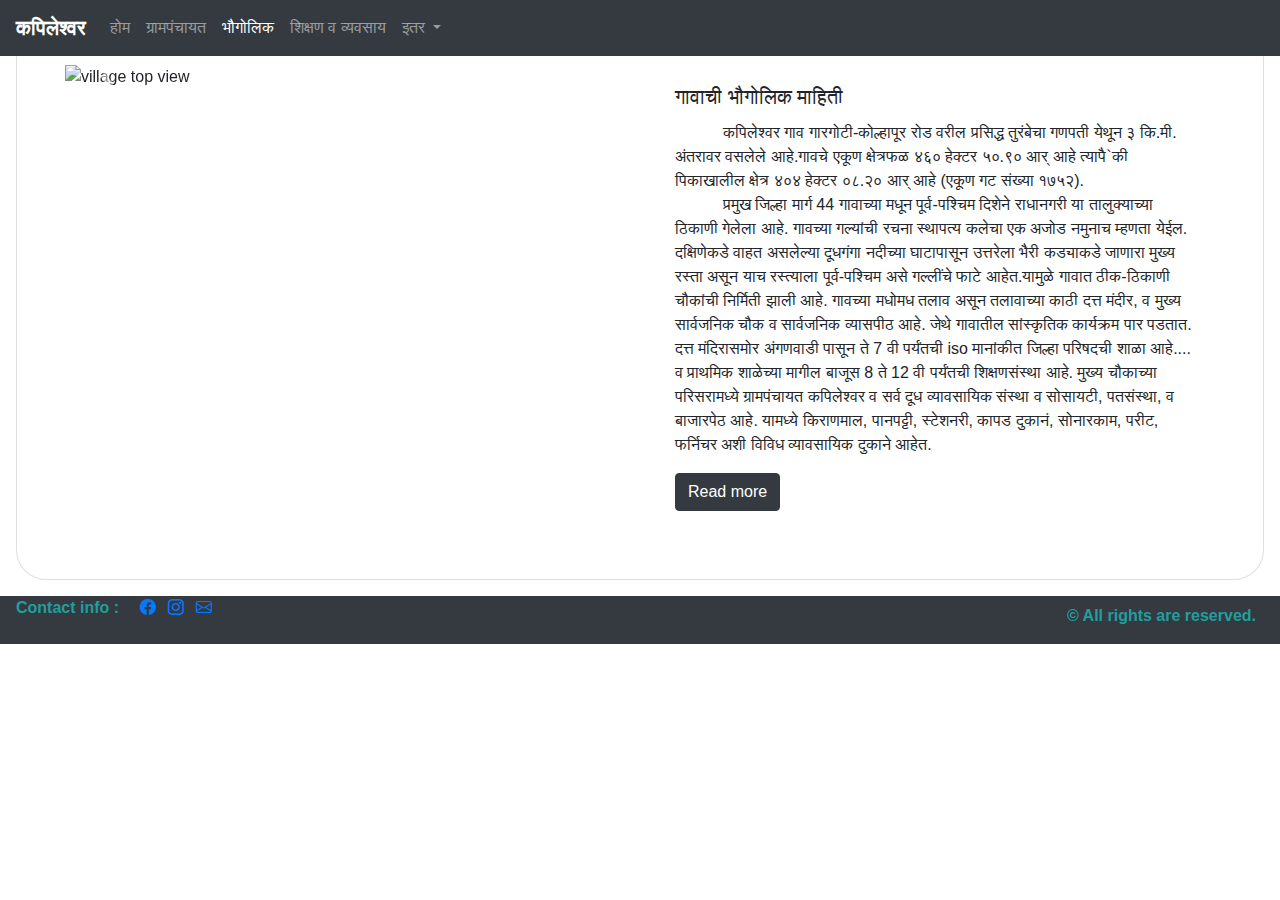
==== sources/html pages/Bhaugolic.html @ 6936f845 "js feature solved" ====
<!doctype html>
<html lang="en">

<head>
  <!-- Required meta tags -->
  <meta charset="utf-8">
  <meta name="viewport" content="width=device-width, initial-scale=1, shrink-to-fit=no">

  <!-- CSS -->
  <link rel="stylesheet" href="../../index.css">
  <!-- Bootstrap CSS -->
  <link rel="stylesheet" href="https://stackpath.bootstrapcdn.com/bootstrap/4.3.1/css/bootstrap.min.css"
    integrity="sha384-ggOyR0iXCbMQv3Xipma34MD+dH/1fQ784/j6cY/iJTQUOhcWr7x9JvoRxT2MZw1T" crossorigin="anonymous">
  <link rel="stylesheet" href="https://cdn.jsdelivr.net/npm/bootstrap-icons@1.3.0/font/bootstrap-icons.css">
  <link rel="stylesheet" href="./page.css">

  <title>कपिलेश्वर</title>
</head>

<body>
  <!-- Nav Bar -->
  <nav class="navbar navbar-expand-lg navbar-dark bg-dark fixed-top">
    <a class="d-none d-md-block navbar-brand" href="#"><strong style="font-size: 20px;">कपिलेश्वर</strong></a>
    <a class="d-xs-block d-md-none navbar-brand smallscreen" href="#"><strong
        style="font-size: 20px;">कपिलेश्वर</strong></a>
    <button class="navbar-toggler" type="button" data-toggle="collapse" data-target="#navbarNavDropdown"
      aria-controls="navbarNavDropdown" aria-expanded="false" aria-label="Toggle navigation">
      <span class="navbar-toggler-icon"></span>
    </button>
    <div class="collapse navbar-collapse" id="navbarNavDropdown">
      <ul class="navbar-nav">
        <li class="nav-item">
          <a class="nav-link" href="../../index.html">होम <span class="sr-only">(current)</span></a>
        </li>
        <li class="nav-item">
          <a class="nav-link"  href="./Grampanchayat.html">ग्रामपंचायत</a>
        </li>
        <li class="nav-item  active">
          <a class="nav-link" href="./Bhaugolic.html">भौगोलिक</a>
        </li>
        <li class="nav-item">
          <a class="nav-link" href="./Shikshanvyavsay.html">शिक्षण व व्यवसाय</a>
        </li>
        <li class="nav-item dropdown">
          <a class="nav-link dropdown-toggle" href="#" id="navbarDropdownMenuLink" data-toggle="dropdown"
            aria-haspopup="true" aria-expanded="false">
            इतर
          </a>
          <div class="dropdown-menu" aria-labelledby="navbarDropdownMenuLink">
            <a class="dropdown-item" href="./dharmik.html">धार्मिक स्ठळे</a>
            <a class="dropdown-item" href="./Paryatan.html">पर्यटन</a>
            <a class="dropdown-item" href="./Saunsrutik.html">सांस्कृतिक कार्यक्रम</a>
          </div>
        </li>
      </ul>
    </div>
  </nav>

  <!-- Bhaugolic card -->
  <div class="card mb-3 p-5 m-3  Bhaugolic-body" style="max-width: 100%; border-radius: 30px;">
    <div class="row g-0">
      <div class="col-md-6 ">
        <!-- <img src="../top view.jpg " id="bhaugolic-img" class="img-fluid rounded-start"  style="border-radius: 20px; margin-top: 30px;" alt="Village top view"> -->
        <div id="carouselExampleIndicators" class="carousel slide b-img" data-ride="carousel">
          <ol class="carousel-indicators">
            <li data-target="#carouselExampleIndicators" data-slide-to="0" class="active"></li>
            <li data-target="#carouselExampleIndicators" data-slide-to="1"></li>
          </ol>
          <div class="carousel-inner">
            <div class="carousel-item active">
              <img class="d-block w-100" src="/Selected/Kapileshwar.jpg" alt="village top view">
            </div>
            <div class="carousel-item">
              <a href="https://goo.gl/maps/6PxpHtKpbcsX2Jbi6" id="map-link" target="blank"><img class="d-block w-100" src="/Selected/map.png" alt="village map"></a>
            </div>
          </div>
          <a class="carousel-control-prev" href="#carouselExampleIndicators" role="button" data-slide="prev">
            <span class="carousel-control-prev-icon" aria-hidden="true"></span>
            <span class="sr-only">Previous</span>
          </a>
          <a class="carousel-control-next" href="#carouselExampleIndicators" role="button" data-slide="next">
            <span class="carousel-control-next-icon" aria-hidden="true"></span>
            <span class="sr-only">Next</span>
          </a>
        </div>
      </div>
      <div class="col-md-6">
        <div class="card-body">
          <h5 class="card-title Bhaugolic-title">गावाची भौगोलिक माहिती</h5>
          <p class="card-text Bhaugolic-info" style="width: 100%;">&emsp;&emsp;&emsp;कपिलेश्वर गाव गारगोटी-कोल्हापूर रोड वरील प्रसिद्ध तुरंबेचा गणपती येथून ३ कि.मी. अंतरावर वसलेले आहे.गावचे एकूण क्षेत्रफळ ४६० हेक्टर ५०.९० आर् आहे त्यापै`की पिकाखालील क्षेत्र ४०४ हेक्टर ०८.२० आर् आहे (एकूण गट संख्या १७५२). <br> &emsp;&emsp;&emsp;प्रमुख जिल्हा मार्ग 44 गावाच्या मधून पूर्व-पश्चिम दिशेने राधानगरी या तालुक्याच्या ठिकाणी गेलेला आहे. 
            गावच्या गल्यांची रचना स्थापत्य कलेचा एक अजोड नमुनाच म्हणता येईल. दक्षिणेकडे वाहत असलेल्या दूधगंगा नदीच्या घाटापासून  उत्तरेला भैरी कड्याकडे जाणारा मुख्य रस्ता  असून याच रस्त्याला पूर्व-पश्चिम असे गल्लींचे फाटे आहेत.यामुळे गावात ठीक-ठिकाणी चौकांची निर्मिती झाली आहे. गावच्या मधोमध तलाव असून तलावाच्या काठी दत्त मंदीर, व मुख्य सार्वजनिक चौक व सार्वजनिक व्यासपीठ आहे. जेथे गावातील सांस्कृतिक कार्यक्रम पार पडतात. दत्त मंदिरासमोर अंगणवाडी पासून ते 7 वी पर्यंतची iso मानांकीत जिल्हा परिषदची शाळा आहे.<span id="dots">...</span><span id="more">  
            व प्राथमिक शाळेच्या मागील बाजूस 8 ते 12 वी पर्यंतची  शिक्षणसंस्था आहे. मुख्य चौकाच्या परिसरामध्ये ग्रामपंचायत कपिलेश्वर व सर्व दूध व्यावसायिक संस्था व सोसायटी, पतसंस्था, व बाजारपेठ आहे. यामध्ये किराणमाल, पानपट्टी, स्टेशनरी, कापड दुकानं, सोनारकाम, परीट, फर्निचर अशी विविध व्यावसायिक दुकाने आहेत.</span>
            </p>
            <button onclick="myFunction()" id="myBtn" type="button" class="btn btn-dark">Read more</button>
        </div>
      </div>
    </div>
  </div>

  
  

  <!-- Footer Element -->
  <footer class="px-3 pb-2 bg-dark">
    <div class="d-flex justify-content-between bd-highlight">
      <div class="flex-grow-1 bd-highlight font-weight-bold" style="color: rgb(34, 158, 158);">Contact info :

        <!-- <div class="mx-3 p-2 bd-highlight"> -->
        <a href="https://www.facebook.com/groups/251951478761255/?ref=share" target="blank"><i
            class="bi bi-facebook pl-3"></i></a>
        <a href="https://instagram.com/its_bharatm?utm_medium=copy_link" target="blank"><i
            class="bi bi-instagram pl-2"></i></a>
        <a href="mailto:akshaymusale5641@gmail.com?subject=Regarding%20Website%20Feedback%20or%20Info" target="blank"><i
            class=" bi bi-envelope pl-2"></i></a></i>
      </div>
      <!-- </div> -->
      <div class="p-2 bd-highlight font-weight-bold" style="color: rgb(34, 158, 158);"> &copy All rights are reserved.
      </div>

    </div>
  </footer>
<!-- Bootstrap JavaScript -->
<script src="../../boot/bootstrap.bundle.min.js"></script>
<script src="../../boot/bootstrap.min.js"></script>
<script src="./page.js"></script>
</body>

</html>
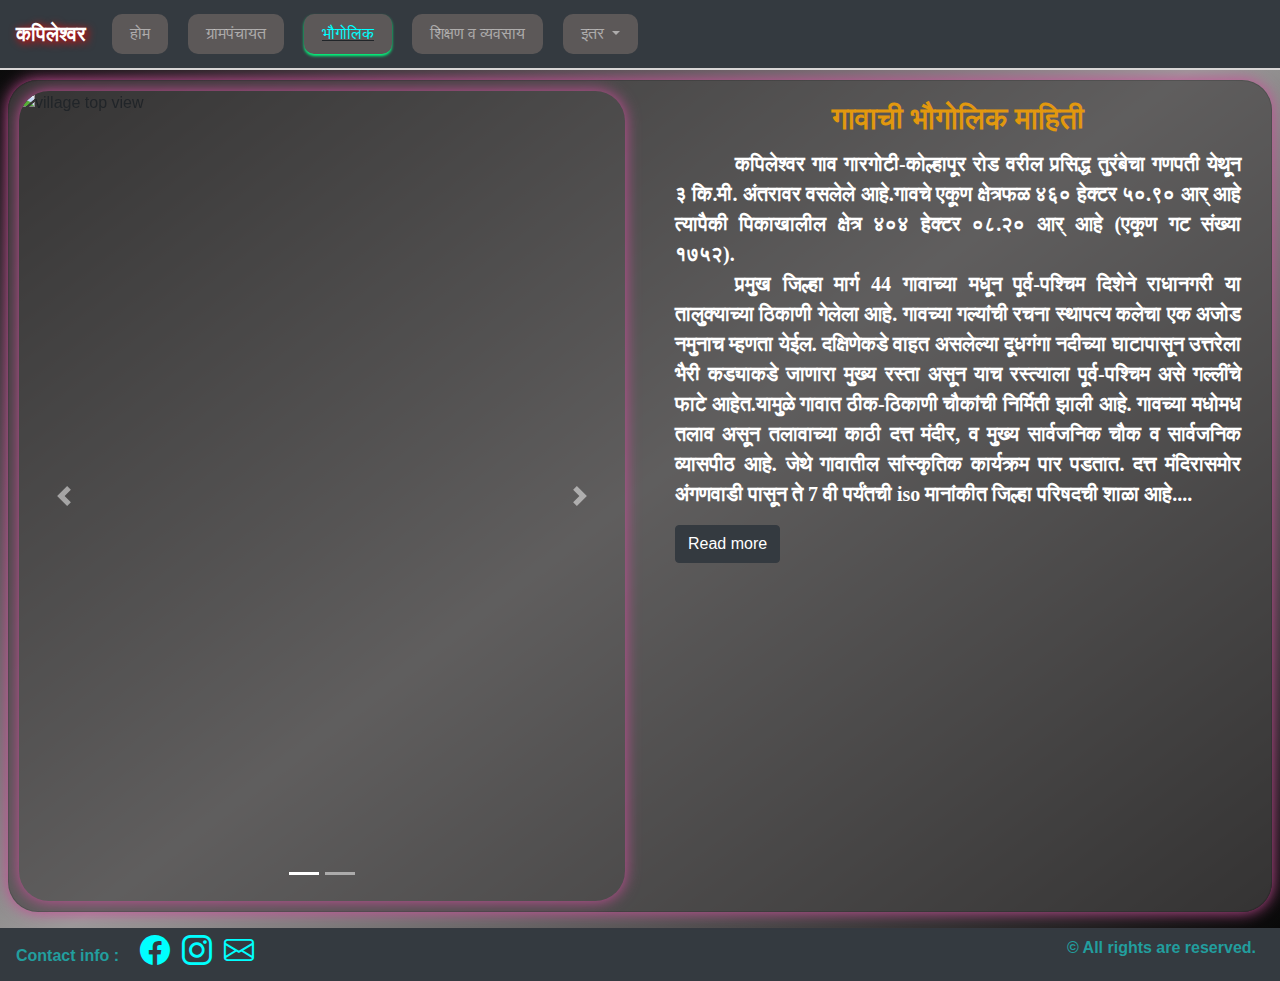
==== commit f5a2f91f: "font family added" ====
--- a/sources/html pages/Bhaugolic.html
+++ b/sources/html pages/Bhaugolic.html
@@ -20,8 +20,8 @@
 <body>
   <!-- Nav Bar -->
   <nav class="navbar navbar-expand-lg navbar-dark bg-dark fixed-top">
-    <a class="d-none d-md-block navbar-brand" href="#"><strong style="font-size: 20px;">कपिलेश्वर</strong></a>
-    <a class="d-xs-block d-md-none navbar-brand smallscreen" href="#"><strong
+    <a class="d-none d-md-block navbar-brand kap-tag" href="../../index.html"><strong style="font-size: 20px;">कपिलेश्वर</strong></a>
+    <a class="d-xs-block d-md-none navbar-brand smallscreen kap-tag" href="../../index.html"><strong
         style="font-size: 20px;">कपिलेश्वर</strong></a>
     <button class="navbar-toggler" type="button" data-toggle="collapse" data-target="#navbarNavDropdown"
       aria-controls="navbarNavDropdown" aria-expanded="false" aria-label="Toggle navigation">
@@ -57,7 +57,7 @@
   </nav>
 
   <!-- Bhaugolic card -->
-  <div class="card mb-3 p-5 m-3  Bhaugolic-body" style="max-width: 100%; border-radius: 30px;">
+  <div class="card mb-3 m-2 Bhaugolic-body" style="max-width: 100%; border-radius: 30px;">
     <div class="row g-0">
       <div class="col-md-6 ">
         <!-- <img src="../top view.jpg " id="bhaugolic-img" class="img-fluid rounded-start"  style="border-radius: 20px; margin-top: 30px;" alt="Village top view"> -->
@@ -87,7 +87,7 @@
       <div class="col-md-6">
         <div class="card-body">
           <h5 class="card-title Bhaugolic-title">गावाची भौगोलिक माहिती</h5>
-          <p class="card-text Bhaugolic-info" style="width: 100%;">&emsp;&emsp;&emsp;कपिलेश्वर गाव गारगोटी-कोल्हापूर रोड वरील प्रसिद्ध तुरंबेचा गणपती येथून ३ कि.मी. अंतरावर वसलेले आहे.गावचे एकूण क्षेत्रफळ ४६० हेक्टर ५०.९० आर् आहे त्यापै`की पिकाखालील क्षेत्र ४०४ हेक्टर ०८.२० आर् आहे (एकूण गट संख्या १७५२). <br> &emsp;&emsp;&emsp;प्रमुख जिल्हा मार्ग 44 गावाच्या मधून पूर्व-पश्चिम दिशेने राधानगरी या तालुक्याच्या ठिकाणी गेलेला आहे. 
+          <p class="card-text Bhaugolic-info allinfo" style="width: 100%;">&emsp;&emsp;&emsp;कपिलेश्वर गाव गारगोटी-कोल्हापूर रोड वरील प्रसिद्ध तुरंबेचा गणपती येथून ३ कि.मी. अंतरावर वसलेले आहे.गावचे एकूण क्षेत्रफळ ४६० हेक्टर ५०.९० आर् आहे त्यापैकी पिकाखालील क्षेत्र ४०४ हेक्टर ०८.२० आर् आहे (एकूण गट संख्या १७५२). <br> &emsp;&emsp;&emsp;प्रमुख जिल्हा मार्ग 44 गावाच्या मधून पूर्व-पश्चिम दिशेने राधानगरी या तालुक्याच्या ठिकाणी गेलेला आहे. 
             गावच्या गल्यांची रचना स्थापत्य कलेचा एक अजोड नमुनाच म्हणता येईल. दक्षिणेकडे वाहत असलेल्या दूधगंगा नदीच्या घाटापासून  उत्तरेला भैरी कड्याकडे जाणारा मुख्य रस्ता  असून याच रस्त्याला पूर्व-पश्चिम असे गल्लींचे फाटे आहेत.यामुळे गावात ठीक-ठिकाणी चौकांची निर्मिती झाली आहे. गावच्या मधोमध तलाव असून तलावाच्या काठी दत्त मंदीर, व मुख्य सार्वजनिक चौक व सार्वजनिक व्यासपीठ आहे. जेथे गावातील सांस्कृतिक कार्यक्रम पार पडतात. दत्त मंदिरासमोर अंगणवाडी पासून ते 7 वी पर्यंतची iso मानांकीत जिल्हा परिषदची शाळा आहे.<span id="dots">...</span><span id="more">  
             व प्राथमिक शाळेच्या मागील बाजूस 8 ते 12 वी पर्यंतची  शिक्षणसंस्था आहे. मुख्य चौकाच्या परिसरामध्ये ग्रामपंचायत कपिलेश्वर व सर्व दूध व्यावसायिक संस्था व सोसायटी, पतसंस्था, व बाजारपेठ आहे. यामध्ये किराणमाल, पानपट्टी, स्टेशनरी, कापड दुकानं, सोनारकाम, परीट, फर्निचर अशी विविध व्यावसायिक दुकाने आहेत.</span>
             </p>
--- a/index.css
+++ b/index.css
@@ -0,0 +1,171 @@
+/* devanagari */
+@font-face {
+    font-family: 'Palanquin Dark';
+    font-style: normal;
+    font-weight: 400;
+    font-display: swap;
+    src: url(https://fonts.gstatic.com/s/palanquindark/v10/xn75YHgl1nqmANMB-26xC7yuF86IRksNVg.woff2) format('woff2');
+    unicode-range: U+0900-097F, U+1CD0-1CF6, U+1CF8-1CF9, U+200C-200D, U+20A8, U+20B9, U+25CC, U+A830-A839, U+A8E0-A8FB;
+  }
+  /* latin-ext */
+  @font-face {
+    font-family: 'Palanquin Dark';
+    font-style: normal;
+    font-weight: 400;
+    font-display: swap;
+    src: url(https://fonts.gstatic.com/s/palanquindark/v10/xn75YHgl1nqmANMB-26xC7yuF86HRksNVg.woff2) format('woff2');
+    unicode-range: U+0100-024F, U+0259, U+1E00-1EFF, U+2020, U+20A0-20AB, U+20AD-20CF, U+2113, U+2C60-2C7F, U+A720-A7FF;
+  }
+  /* latin */
+  @font-face {
+    font-family: 'Palanquin Dark';
+    font-style: normal;
+    font-weight: 400;
+    font-display: swap;
+    src: url(https://fonts.gstatic.com/s/palanquindark/v10/xn75YHgl1nqmANMB-26xC7yuF86JRks.woff2) format('woff2');
+    unicode-range: U+0000-00FF, U+0131, U+0152-0153, U+02BB-02BC, U+02C6, U+02DA, U+02DC, U+2000-206F, U+2074, U+20AC, U+2122, U+2191, U+2193, U+2212, U+2215, U+FEFF, U+FFFD;
+  }
+/* devanagari */
+@font-face {
+    font-family: 'Gotu';
+    font-style: normal;
+    font-weight: 400;
+    font-display: swap;
+    src: url(https://fonts.gstatic.com/s/gotu/v12/o-0FIpksx3QOpHsBi7h6.woff2) format('woff2');
+    unicode-range: U+0900-097F, U+1CD0-1CF6, U+1CF8-1CF9, U+200C-200D, U+20A8, U+20B9, U+25CC, U+A830-A839, U+A8E0-A8FB;
+  }
+  /* vietnamese */
+  @font-face {
+    font-family: 'Gotu';
+    font-style: normal;
+    font-weight: 400;
+    font-display: swap;
+    src: url(https://fonts.gstatic.com/s/gotu/v12/o-0FIpksx3QOpHUBi7h6.woff2) format('woff2');
+    unicode-range: U+0102-0103, U+0110-0111, U+0128-0129, U+0168-0169, U+01A0-01A1, U+01AF-01B0, U+1EA0-1EF9, U+20AB;
+  }
+  /* latin-ext */
+  @font-face {
+    font-family: 'Gotu';
+    font-style: normal;
+    font-weight: 400;
+    font-display: swap;
+    src: url(https://fonts.gstatic.com/s/gotu/v12/o-0FIpksx3QOpHQBi7h6.woff2) format('woff2');
+    unicode-range: U+0100-024F, U+0259, U+1E00-1EFF, U+2020, U+20A0-20AB, U+20AD-20CF, U+2113, U+2C60-2C7F, U+A720-A7FF;
+  }
+  /* latin */
+  @font-face {
+    font-family: 'Gotu';
+    font-style: normal;
+    font-weight: 400;
+    font-display: swap;
+    src: url(https://fonts.gstatic.com/s/gotu/v12/o-0FIpksx3QOpHoBiw.woff2) format('woff2');
+    unicode-range: U+0000-00FF, U+0131, U+0152-0153, U+02BB-02BC, U+02C6, U+02DA, U+02DC, U+2000-206F, U+2074, U+20AC, U+2122, U+2191, U+2193, U+2212, U+2215, U+FEFF, U+FFFD;
+  }
+
+/* body{
+
+    background-color: #b4b2b2 !important;
+    background-image:url();
+} */
+/* body, html, #wrapper {
+    width: 100%;
+} */
+body {
+    /* background-image: url("E:\Kapileshwar\sources\Screenshot (137).png"); */
+    /* background-image: url("https://source.unsplash.com/1600x900/?landscape"); */
+    /* background-image: url("./sources/GRAMPANCHAYAT.jpg"); */
+    background-image: linear-gradient(to bottom right,rgb(0, 0, 0) ,rgb(156, 154, 154), rgb(0, 0, 0));
+    background-repeat: no-repeat, repeat;
+    background-color: #cccccc;
+    background-size: cover;
+  }
+
+.mainInfo 
+{
+    padding: 10px 20px; 
+    background-color: rgba(70, 69, 69, 0.8);
+    box-shadow: 0px 0px 15px  rgb(35, 185, 140);
+    border-radius: 20px;
+    margin: 10px;
+    font-weight: bolder;
+    text-align: justify;
+    color: #ffffff;
+    font-size: 20px;
+    line-height: 1.8;
+    font-family: 'Gotu';
+}  
+.allinfo{
+    font-family: 'Gotu';
+    font-weight: bold;
+}
+.carousel-h{
+    margin-top: 80px !important;
+    
+}
+/* #carouselExampleIndicators img{
+    border-radius: 30px;
+    height: 90vh;
+} */
+@media screen and (max-width: 699px) {
+    #carouselExampleIndicators img{
+        border-radius: 30px;
+        height: 50vh;
+    }
+  }
+
+@media screen and (min-width: 699px) {
+    #carouselExampleIndicators img{
+        border-radius: 30px;
+        height: 90vh;
+    }
+  }
+.carousel-inner{
+    box-shadow: 0px 0px 15px  rgb(202, 78, 154);
+    border-radius: 30px;
+}
+nav{
+    border-bottom: 2px solid rgb(216, 214, 214);
+}
+.kap-tag{
+    font-family: 'Gotu';
+    text-shadow: 2px 2px 8px #FF0000;
+}
+
+nav div li{
+    background-color: #5c5858;
+    margin: 6px;
+    margin: 6px 10px;
+    border-radius: 10px;
+    padding-left: 10px;
+    padding-right: 10px;
+    /* font-weight: bolder; */
+    font-family: 'Palanquin Dark';
+}
+nav div li:hover{
+    box-shadow: 0px 2px 2px red;
+    text-decoration: underline;
+}
+nav .dropdown-menu a:hover{
+    box-shadow: 0px 2px 2px red;
+    text-decoration: underline;
+    background-color: #969090;
+    
+}
+
+nav .smallscreen{
+    color: aquamarine !important;
+    margin: auto ;
+    font-size: 20px;
+}
+nav .active{
+    box-shadow: 0px 2px 3px rgb(0, 255, 128);
+    text-decoration: underline;
+
+}
+nav ul .active .nav-link{
+    color: aqua !important;
+}
+footer .bi{
+    font-size: 30px;
+    color: aqua; 
+}--- a/sources/html pages/page.css
+++ b/sources/html pages/page.css
@@ -0,0 +1,73 @@
+body{
+    margin-top: 80px !important;
+}
+/* bhaugolic */
+.b-img{
+    margin-top: 10px !important;
+}
+div .Bhaugolic-title{
+    text-align: center;
+    color: rgb(226, 152, 14);
+    font-weight: bolder;
+    font-size: 30px;
+}
+div .Bhaugolic-info{
+    text-align: justify;
+    color: #ffffff;
+    font-size: 20px;
+}
+.Bhaugolic-body{
+    background-color: rgba(70, 69, 69, 0.7);
+    box-shadow: 0px 0px 15px  rgb(202, 78, 154);
+    padding: 0px 10px 10px 10px;
+    /* padding-bottom: 10px; */
+
+}
+div .Bhaugolic-info #more {
+    display: none;
+}
+#map-link:hover{
+    cursor: url("/Selected/drop\ icon.png"), auto !important;
+}
+/* dharmik */
+.card-group .card{
+    border-radius: 20px !important;
+    box-shadow: 0px 0px 20px  rgb(96, 165, 156);
+    background-color: rgb(55, 64, 65);
+} 
+.card-group .card img{
+    border-radius: 20px !important;
+    padding: 4px;
+} 
+.d-card{
+    padding: 20px 10px;
+}
+.dharmik-title{
+    font-weight: bolder;
+    color: #ffa631;
+    text-align: center;
+    font-size: 30px;
+    text-shadow: 0px 4px 2px#411212;
+}
+.dharmik-info{
+    font-weight:400;
+    color: aqua;
+    text-align: justify;
+}
+.modal-btn{
+    background-color: rgb(106, 134, 134);
+    width: 100%;
+    border-radius: 20px;
+}
+.modal-body{
+    background-color: #0e0d0d;
+}
+.modal-footer{
+    background-color: #0e0d0d;
+    border: 0;
+}
+.dharmik-caro img{
+    height: 100%;
+    width:max-content;
+}
+/* paryatan */
